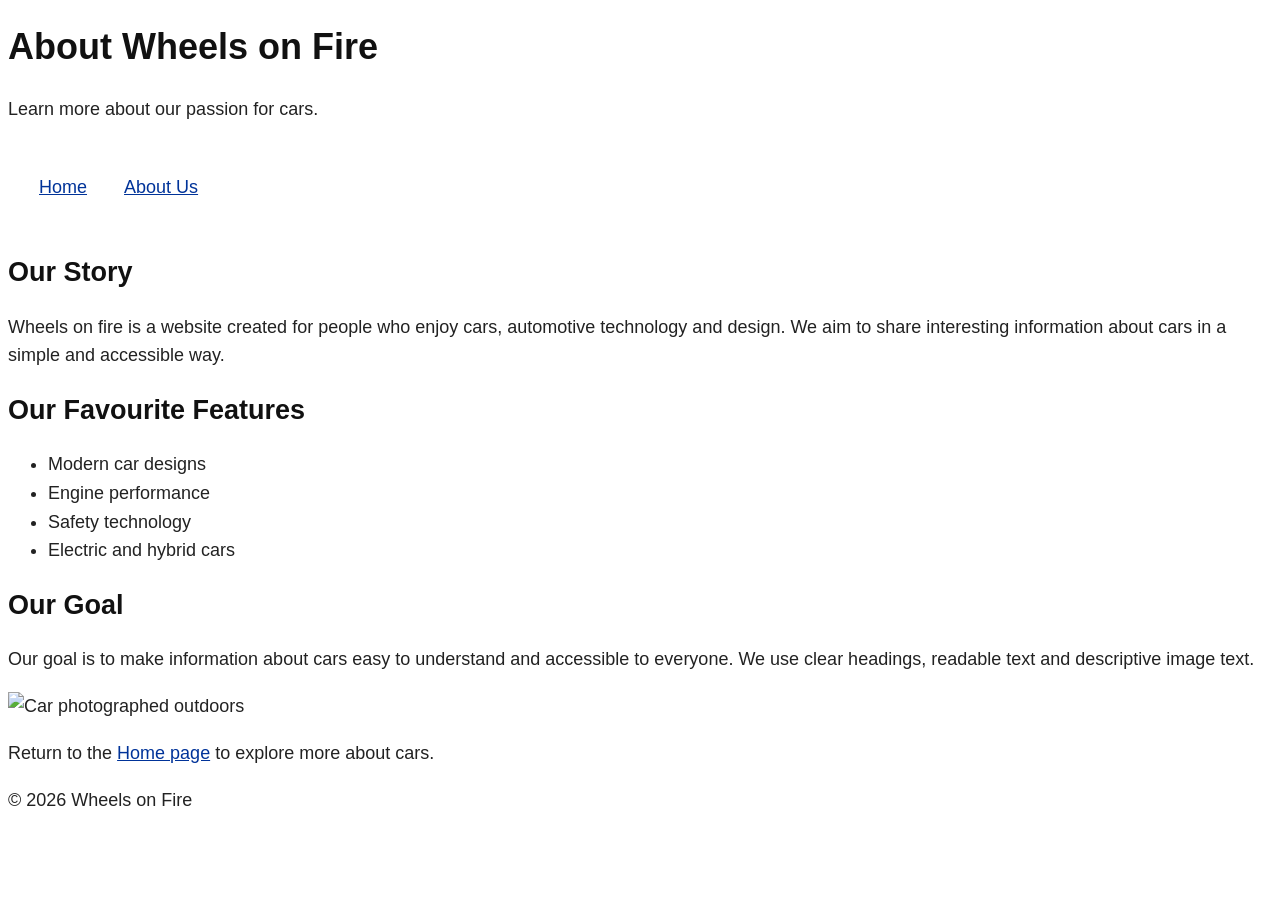
==== about.html @ 0d7c2325 "Add files via upload" ====
<!DOCTYPE html>
<html lang="en">
<head>
    <meta charset="UTF-8">
    <meta name="viewport" content="width=device-width, initial-scale=1.0">
    <title>About Us - Wheels on Fire</title>
    <link rel="stylesheet" href="style.css">
</head>
<body>

    <header>
        <h1>About Wheels on Fire</h1>
        <p>Learn more about our passion for cars.</p>
    </header>

    <nav aria-label="Main navigation">
        <a href="index.html">Home</a>
        <a href="about.html">About Us</a>
    </nav>

    <main>
        <h2>Our Story</h2>

        <p>
            Wheels on fire is a website created for people
            who enjoy cars, automotive technology and design.
            We aim to share interesting information about cars
            in a simple and accessible way.
        </p>

        <h2>Our Favourite Features</h2>

        <ul>
            <li>Modern car designs</li>
            <li>Engine performance</li>
            <li>Safety technology</li>
            <li>Electric and hybrid cars</li>
        </ul>

        <h2>Our Goal</h2>

        <p>
            Our goal is to make information about cars
            easy to understand and accessible to everyone.
            We use clear headings, readable text and
            descriptive image text.
        </p>

        <img
            src="https://images.unsplash.com/photo-1492144534655-ae79c964c9d7?auto=format&fit=crop&w=1000&q=80"
            alt="Car photographed outdoors"
            width="500"
        >

        <p>
            Return to the <a href="index.html">Home page</a>
            to explore more about cars.
        </p>
    </main>

    <footer>
        <p>&copy; 2026 Wheels on Fire</p>
    </footer>

</body>
</html>
---- style.css ----
/* Accessibility improvements */

/* Dyslexia: readable font and larger text */
body {
    font-family: Arial, Verdana, sans-serif;
    font-size: 18px;
    line-height: 1.6;
    text-align: left;
}

/* Colour blindness: strong contrast */
body {
    background-color: #ffffff;
    color: #222222;
}

/* Clear headings */
h1, h2, h3 {
    color: #111111;
    line-height: 1.3;
}

/* Links are easy to identify without colour alone */
a {
    color: #003399;
    text-decoration: underline;
}

/* Neurodiversity: simple, consistent navigation */
nav {
    padding: 15px;
}

nav a {
    display: inline-block;
    margin: 8px;
    padding: 8px;
}

/* Avoid motion that could distract users */
@media (prefers-reduced-motion: reduce) {
    *,
    *::before,
    *::after {
        animation-duration: 0.01ms !important;
        animation-iteration-count: 1 !important;
        transition-duration: 0.01ms !important;
        scroll-behavior: auto !important;
    }
}
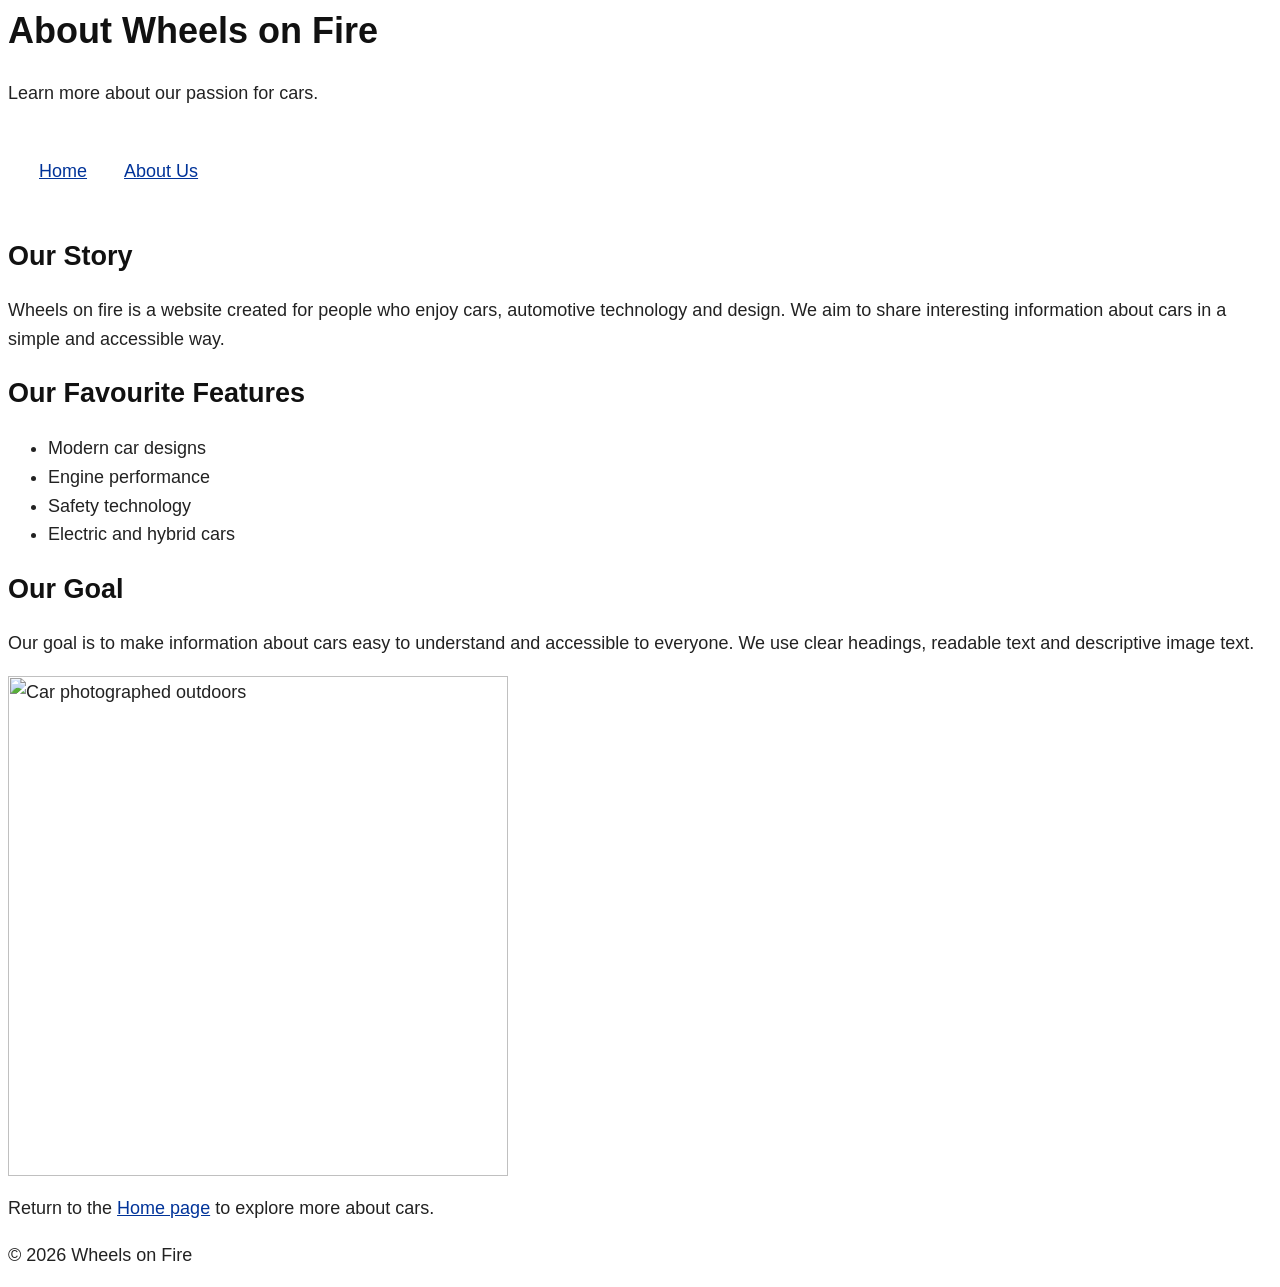
==== commit 098b2d7a: "Fix HTML formatting and add stylesheet link" ====
--- a/about.html
+++ b/about.html
@@ -1,3 +1,4 @@
+<link rel="stylesheet" href="CSS/style.css">
 
 <!DOCTYPE html>
 <html lang="en">
--- a/style.css
+++ b/style.css
@@ -48,4 +48,40 @@
         transition-duration: 0.01ms !important;
         scroll-behavior: auto !important;
     }
+
+/* Button and link styling */
+button,
+.button,
+main a {
+    background-color: #165dcb;
+    color: white;
+    padding: 12px 20px;
+    border: none;
+    border-radius: 6px;
+    text-decoration: none;
+    display: inline-block;
+    cursor: pointer;
+    transition: background-color 0.3s ease,
+                transform 0.3s ease,
+                box-shadow 0.3s ease;
 }
+
+/* Hover effect */
+button:hover,
+.button:hover,
+main a:hover {
+    background-color: #0b132b;
+    color: white;
+    transform: scale(1.05);
+    box-shadow: 0 4px 10px rgba(0, 0, 0, 0.25);
+}
+
+/* Click effect */
+button:active,
+.button:active,
+main a:active {
+    transform: scale(0.98);
+}
+
+
+
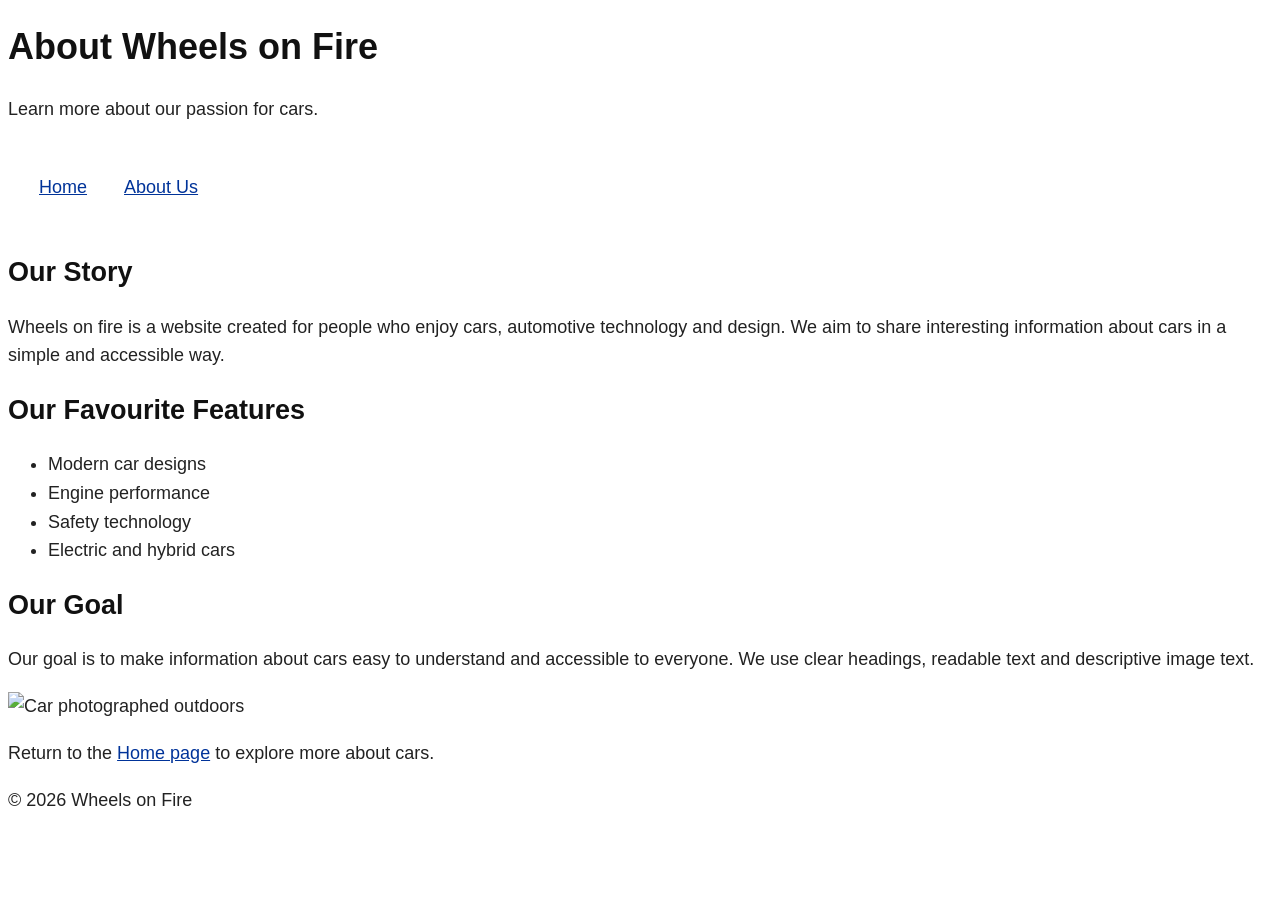
==== commit 80ea2ceb: "Fix HTML formatting issues in about.html" ====
--- a/about.html
+++ b/about.html
@@ -1,4 +1,4 @@
-<link rel="stylesheet" href="CSS/style.css">
+
 
 <!DOCTYPE html>
 <html lang="en">
